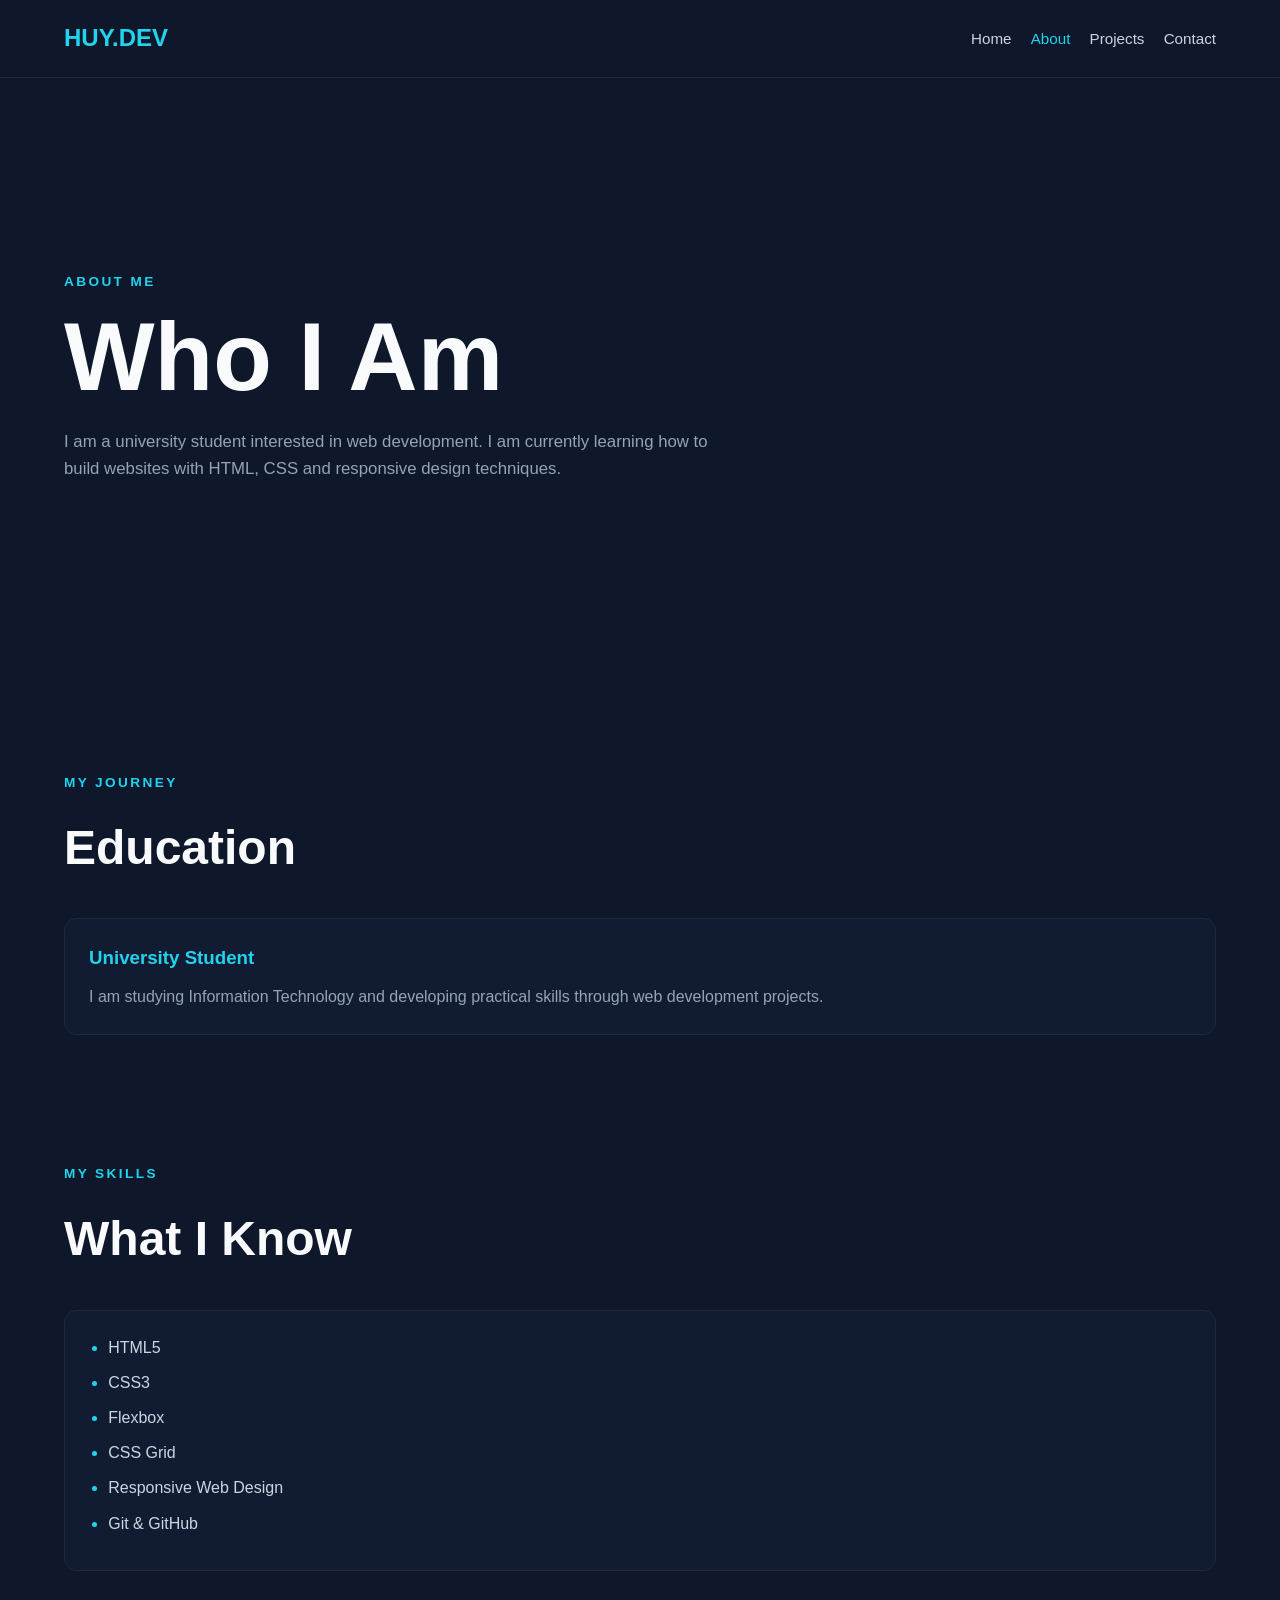
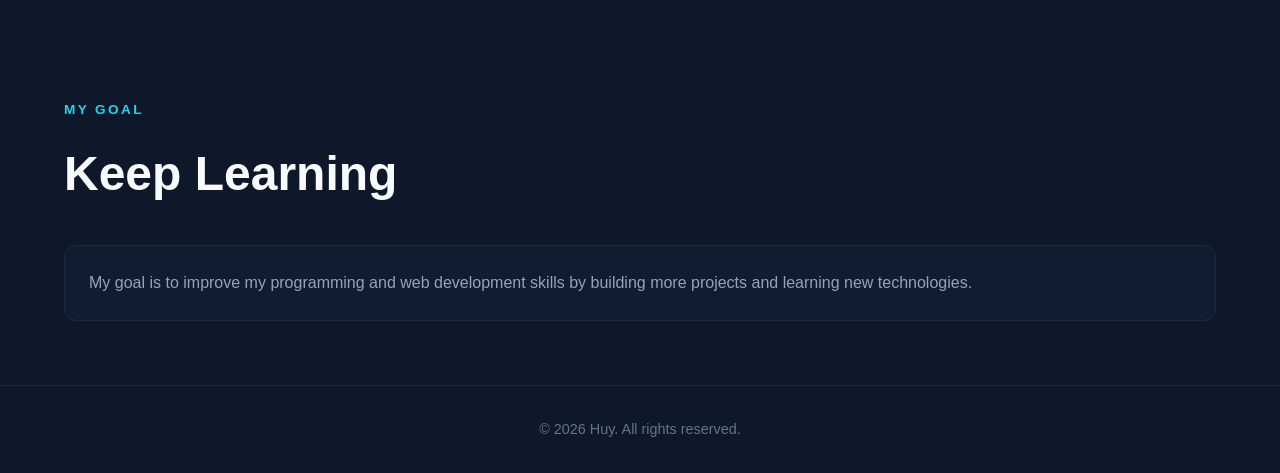
==== about.html @ b1ce8e4c "Create personal portfolio website" ====
<!DOCTYPE html>
<html lang="en">
<head>
    <meta charset="UTF-8">
    <meta name="viewport" content="width=device-width, initial-scale=1.0">
    <title>About | HUY.DEV</title>
    <link rel="stylesheet" href="css/style.css">
</head>
<body>

    <header class="site-header">
        <nav class="navbar">
            <a href="index.html" class="logo">HUY.DEV</a>

            <ul class="nav-list">
                <li><a href="index.html">Home</a></li>
                <li><a href="about.html" class="active">About</a></li>
                <li><a href="projects.html">Projects</a></li>
                <li><a href="contact.html">Contact</a></li>
            </ul>
        </nav>
    </header>

    <main>
        <section class="hero">
            <div class="hero-content">
                <p class="hero-label">ABOUT ME</p>
                <h1>Who I Am</h1>
                <p class="hero-description">
                    I am a university student interested in web development.
                    I am currently learning how to build websites with HTML,
                    CSS and responsive design techniques.
                </p>
            </div>
        </section>

        <section class="skills-preview">
            <div class="section-heading">
                <p class="section-label">MY JOURNEY</p>
                <h2>Education</h2>
            </div>

            <article class="skill-card">
                <h3>University Student</h3>
                <p>
                    I am studying Information Technology and developing
                    practical skills through web development projects.
                </p>
            </article>
        </section>

        <section class="skills-preview">
            <div class="section-heading">
                <p class="section-label">MY SKILLS</p>
                <h2>What I Know</h2>
            </div>

            <article class="skill-card">
                <ul class="skills-list">
                    <li>HTML5</li>
                    <li>CSS3</li>
                    <li>Flexbox</li>
                    <li>CSS Grid</li>
                    <li>Responsive Web Design</li>
                    <li>Git & GitHub</li>
                </ul>
            </article>
        </section>

        <section class="skills-preview">
            <div class="section-heading">
                <p class="section-label">MY GOAL</p>
                <h2>Keep Learning</h2>
            </div>

            <article class="skill-card">
                <p>
                    My goal is to improve my programming and web development
                    skills by building more projects and learning new
                    technologies.
                </p>
            </article>
        </section>
    </main>

    <footer class="site-footer">
        <p>&copy; 2026 Huy. All rights reserved.</p>
    </footer>

</body>
</html>
---- css/style.css ----
* {
    margin: 0;
    padding: 0;
    box-sizing: border-box;
}

html {
    scroll-behavior: smooth;
}

body {
    font-family: Arial, sans-serif;
    background: #0f172a;
    color: #f8fafc;
    line-height: 1.6;
    overflow-x: hidden;
}

a {
    color: inherit;
    text-decoration: none;
}

img {
    display: block;
    width: 100%;
    height: auto;
}

.site-header {
    width: 100%;
    background: #0f172a;
    border-bottom: 1px solid #1e293b;
}

.navbar {
    width: 90%;
    max-width: 1200px;
    margin: 0 auto;
    padding: 1.2rem 0;
    display: flex;
    flex-direction: column;
    align-items: center;
    gap: 1rem;
}

.logo {
    color: #22d3ee;
    font-size: 1.5rem;
    font-weight: 700;
}

.nav-list {
    list-style: none;
    display: flex;
    flex-wrap: wrap;
    justify-content: center;
    gap: 1.2rem;
}

.nav-list a {
    color: #cbd5e1;
    font-size: 0.95rem;
    transition: color 0.3s ease;
}

.nav-list a:hover,
.nav-list a.active {
    color: #22d3ee;
}

.hero {
    width: 90%;
    max-width: 1200px;
    min-height: 70vh;
    margin: 0 auto;
    padding: 5rem 0;
    display: flex;
    align-items: center;
}

.hero-content {
    max-width: 750px;
}

.hero-label,
.section-label {
    margin-bottom: 1rem;
    color: #22d3ee;
    font-size: 0.85rem;
    font-weight: 700;
    letter-spacing: 0.15rem;
}

.hero h1 {
    margin-bottom: 1.5rem;
    font-size: clamp(3rem, 10vw, 6rem);
    line-height: 1;
}

.hero-description {
    max-width: 650px;
    margin-bottom: 2rem;
    color: #94a3b8;
    font-size: 1.05rem;
}

.hero-buttons {
    display: flex;
    flex-wrap: wrap;
    gap: 1rem;
}

.btn {
    display: inline-block;
    padding: 0.8rem 1.4rem;
    border: 1px solid #22d3ee;
    border-radius: 0.5rem;
    font-weight: 600;
    transition: all 0.3s ease;
}

.btn-primary {
    background: #22d3ee;
    color: #0f172a;
}

.btn-primary:hover {
    background: transparent;
    color: #22d3ee;
    transform: translateY(-3px);
}

.btn-secondary {
    color: #22d3ee;
}

.btn-secondary:hover {
    background: #22d3ee;
    color: #0f172a;
    transform: translateY(-3px);
}

.skills-preview {
    width: 90%;
    max-width: 1200px;
    margin: 0 auto;
    padding: 4rem 0;
}

.section-heading {
    margin-bottom: 2rem;
}

.section-heading h2 {
    font-size: clamp(2rem, 5vw, 3rem);
}

.skills-grid {
    display: grid;
    grid-template-columns: 1fr;
    gap: 1.5rem;
}

.skill-card {
    padding: 1.5rem;
    background: #111c33;
    border: 1px solid #1e293b;
    border-radius: 0.75rem;
    transition: transform 0.3s ease, border-color 0.3s ease;
}

.skill-card:hover {
    border-color: #22d3ee;
    transform: translateY(-5px);
}

.skill-card h3 {
    margin-bottom: 0.7rem;
    color: #22d3ee;
}

.skill-card p {
    color: #94a3b8;
}

.skill-card img {
    margin: -1.5rem -1.5rem 1.5rem;
    width: calc(100% + 3rem);
    border-radius: 0.75rem 0.75rem 0 0;
}

.skill-card .btn {
    margin-top: 1.2rem;
}

.skills-list {
    padding-left: 1.2rem;
    color: #cbd5e1;
}

.skills-list li {
    margin-bottom: 0.6rem;
}

.skills-list li::marker {
    color: #22d3ee;
}

.contact-form {
    max-width: 750px;
    display: grid;
    gap: 1.2rem;
}

.form-group {
    display: grid;
    gap: 0.5rem;
}

.form-group label {
    color: #cbd5e1;
    font-weight: 600;
}

.form-group input,
.form-group textarea {
    width: 100%;
    padding: 0.9rem 1rem;
    border: 1px solid #334155;
    border-radius: 0.5rem;
    outline: none;
    background: #111c33;
    color: #f8fafc;
    font: inherit;
    transition: border-color 0.3s ease, box-shadow 0.3s ease;
}

.form-group input:focus,
.form-group textarea:focus {
    border-color: #22d3ee;
    box-shadow: 0 0 0 3px rgba(34, 211, 238, 0.1);
}

.form-group textarea {
    resize: vertical;
}

.site-footer {
    padding: 2rem 5%;
    border-top: 1px solid #1e293b;
    text-align: center;
    color: #64748b;
    font-size: 0.9rem;
}

@media (min-width: 768px) {
    .navbar {
        flex-direction: row;
        justify-content: space-between;
    }

    .skills-grid {
        grid-template-columns: repeat(2, 1fr);
    }
}

@media (min-width: 1024px) {
    .skills-grid {
        grid-template-columns: repeat(3, 1fr);
    }
}
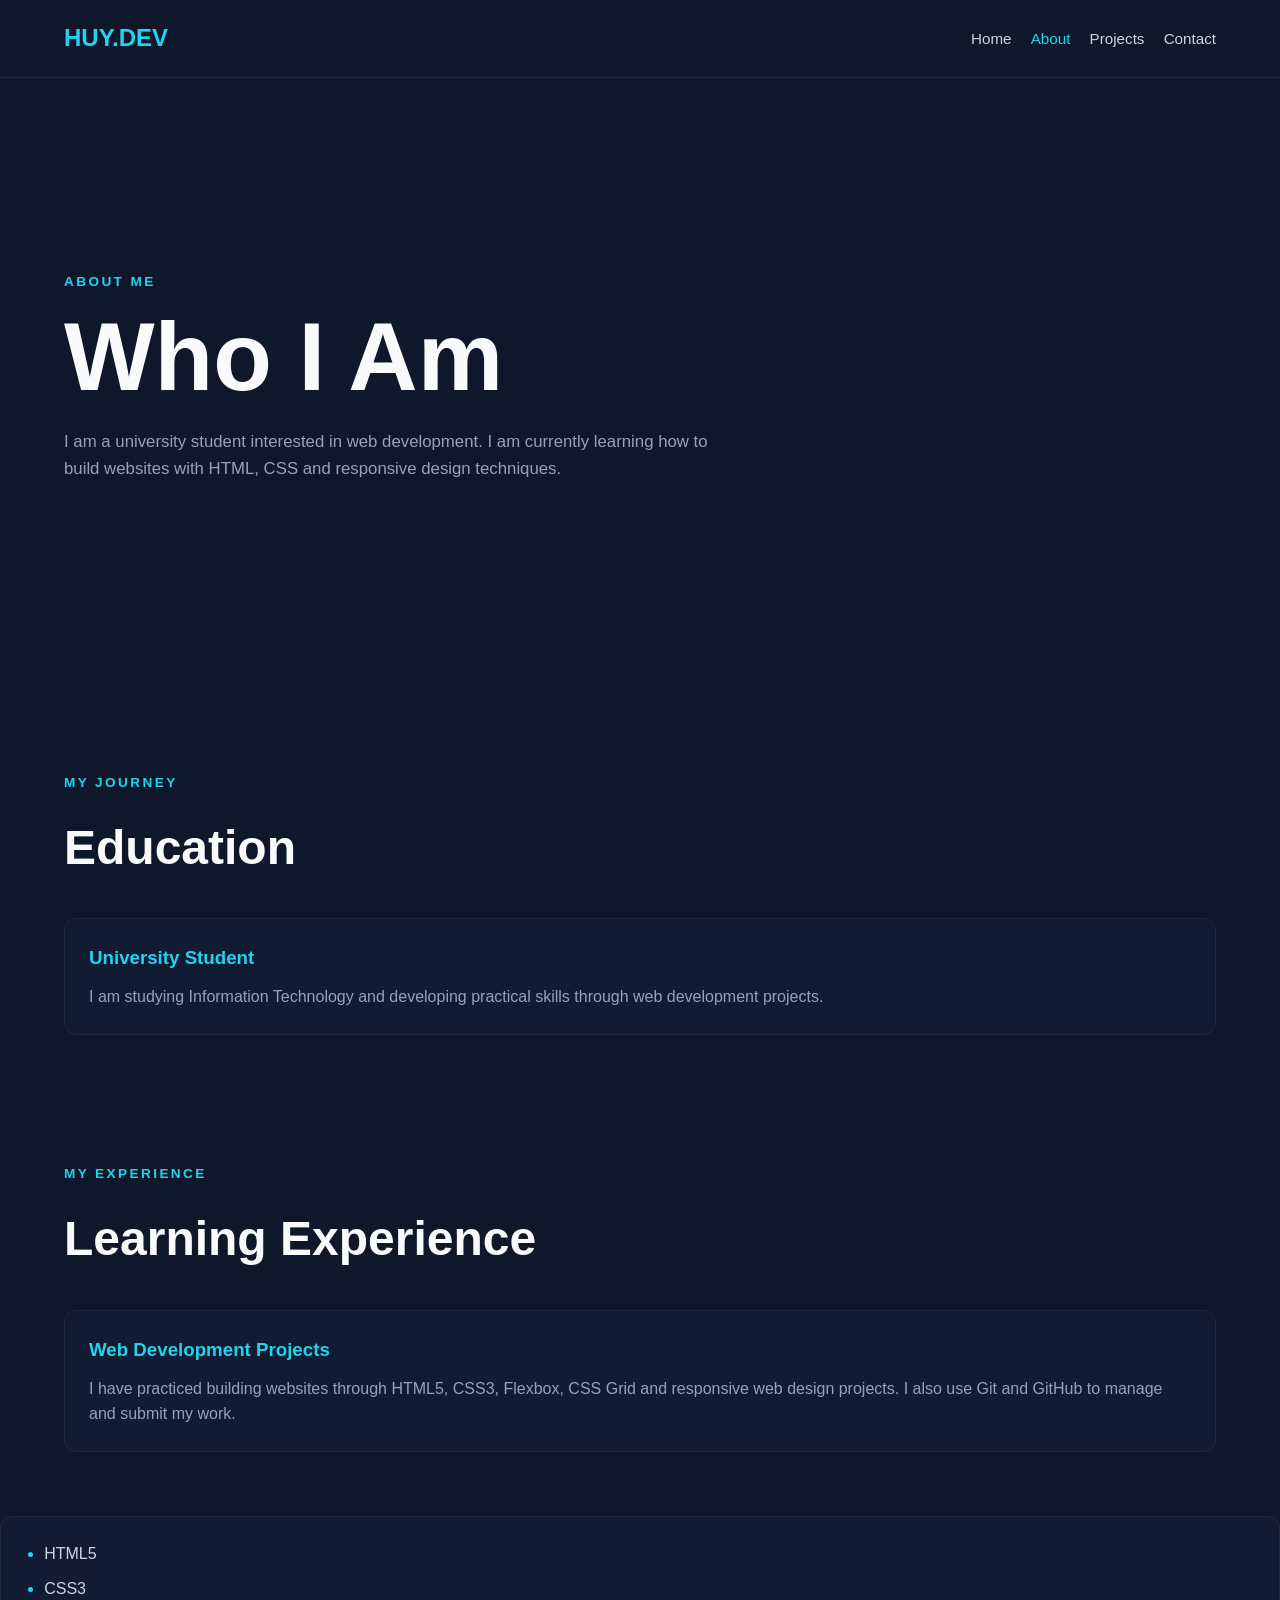
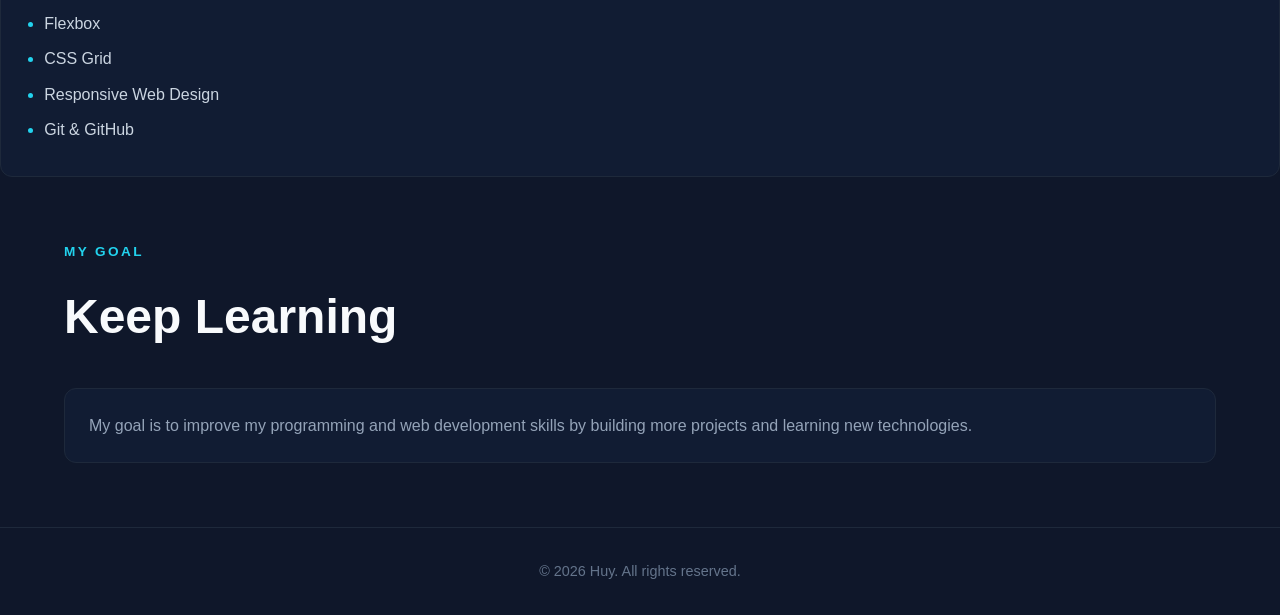
==== commit ff5d0b8f: "Hoan thien giao dien portfolio" ====
--- a/about.html
+++ b/about.html
@@ -49,11 +49,21 @@
             </article>
         </section>
 
-        <section class="skills-preview">
+               <section class="skills-preview">
             <div class="section-heading">
-                <p class="section-label">MY SKILLS</p>
-                <h2>What I Know</h2>
+                <p class="section-label">MY EXPERIENCE</p>
+                <h2>Learning Experience</h2>
             </div>
+
+            <article class="skill-card">
+                <h3>Web Development Projects</h3>
+                <p>
+                    I have practiced building websites through HTML5, CSS3,
+                    Flexbox, CSS Grid and responsive web design projects.
+                    I also use Git and GitHub to manage and submit my work.
+                </p>
+            </article>
+        </section>
 
             <article class="skill-card">
                 <ul class="skills-list">
--- a/css/style.css
+++ b/css/style.css
@@ -269,4 +269,7 @@
     .skills-grid {
         grid-template-columns: repeat(3, 1fr);
     }
+}
+.skill-card p a:hover {
+    color: #22d3ee;
 }
